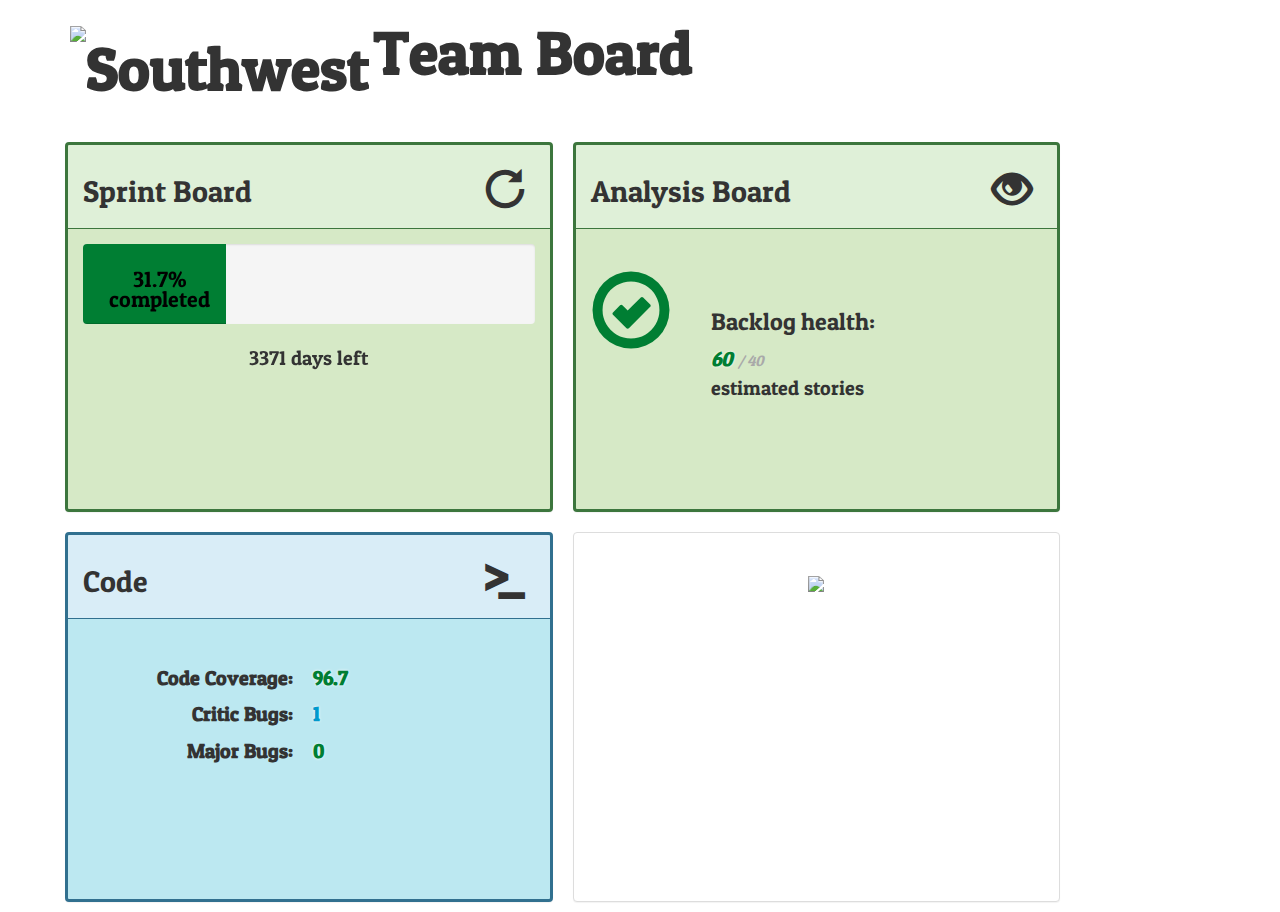
==== index.html @ 6104667a "doc: Update comments in code" ====
<!DOCTYPE html>
<html lang="en">

<head>
    <meta charset="UTF-8">
    <title>Team Board</title>
    <meta name="viewport" content="width=device-width, initial-scale=1">
    <link href="https://fonts.googleapis.com/css?family=Patua+One" rel="stylesheet">
    <link rel="stylesheet" href="css/bootstrap.min.css">
    <link rel="stylesheet" href="css/styles.css">
</head>

<!--TODO: * Do you want to handle this differently? -->
<body class="general-status" data-bind="css: {failed: isCritical(), danger: isBad(), ok: isOk(), success: isIdeal()}">
  <header class="container">
    <img src="img/logo.png" alt="Southwest" class="logo header-content">
    <h2 class="header-content">Team Board</h2>
  </header>

  <section class="container">
    <div class="row">

      <!-- SRINT PANEL -->
      <div id="" class="panel panel-default col-lg-5 col-md-5"
           data-bind="css: {'board-success': sprint.isExpectedProgress(), 'board-ok': sprint.isOKProgress(),
                                        'board-bad': sprint.isBadProgress(), 'board-in-danger': sprint.isInDangerProgress()}">
        <div data-bind="css: {'board-header-success': sprint.isExpectedProgress(), 'board-header-ok': sprint.isOKProgress(),
                                        'board-header-bad': sprint.isBadProgress(), 'board-header-in-danger': sprint.isInDangerProgress(),
                                        'panel-heading': sprint.isTooEarly()}">
            <h2>Sprint Board</h2>
            <i class="panel-heading-icon glyphicon glyphicon-repeat"></i>
        </div>
        <div class="panel-body">
          <div id="flip" class="flip-container">
            <div class="flipper">
              <div class="front">
                <div class="progress progress-big">
                      <div class="progress-bar progress-bar-big" role="progressbar" aria-valuenow="100" aria-valuemin="0" aria-valuemax="100"
                             data-bind="text: sprint.progress() + '% completed',
                                        style: { minWidth: sprint.progress() + '%' },
                                        css: {'ideal-progress': sprint.isExpectedProgress(), 'ok-progress': sprint.isOKProgress(),
                                        'bad-progress': sprint.isBadProgress(), 'danger-progress': sprint.isInDangerProgress()}">
                  </div>
                </div>
                <div class="days-left" data-bind="text: sprint.daysLeft() + ' days left'"></div>
              </div>


              <div class="back">
                  <!-- KO template to show a description list -->
                  <table class="table table-condensed" data-bind="foreach: sprint.stages">
                      <tr>
                          <td data-bind="text: $data.label"></td>
                          <td data-bind="text: $data.complexityPoints" class="metric"></td>
                      </tr>
                  </table>


              </div>

          </div>
        </div>
      </div>
    </div>

        <!-- ANALYSIS PANEL -->
        <div id="analysis" class="panel panel-default col-lg-5 col-md-5"
           data-bind="css: {'board-success': !analysis.failed(), 'board-in-danger': analysis.failed()}">
          <div data-bind="css: {'board-header-success': !analysis.failed(), 'board-header-in-danger': analysis.failed()}">
              <h2>Analysis Board</h2>
              <i class="panel-heading-icon glyphicon glyphicon-eye-open"></i>
          </div>
        <div class="panel-body analysis-content">
            <div class="analysis-status-icon">
                <span class="glyphicon glyphicon-ok-circle analysis-glyphicon text-ideal" data-bind="visible: !analysis.failed()"></span>
                <span class="glyphicon glyphicon-fire analysis-glyphicon text-in-danger" data-bind="visible: analysis.failed()"></span>
            </div>
            <div class="analysis-data">
                <h3>Backlog health:</h3>
                <em class="metric" data-bind="text: analysis.health(),
                    css: {'text-ideal': !analysis.failed(), 'text-in-danger': analysis.failed()}"></em>
                <em data-bind="text: ' / ' + analysis.healthBase, style: {color: 'darkgray', fontSize: '0.75em'}"></em>
                <p>estimated stories</p>
            </div>
        </div>
      </div>

        <!-- CODE PANEL -->
        <div id="code" class="panel panel-default col-lg-5 col-md-5"
           data-bind="css: {'board-success': code.isIdeal(), 'board-ok': code.isOk(),
                                        'board-bad': code.isBad(), 'board-in-danger': code.isInDanger()}">
          <div data-bind="css: {'board-header-success': code.isIdeal(), 'board-header-ok': code.isOk(),
                                        'board-header-bad': code.isBad(), 'board-header-in-danger': code.isInDanger()}">
              <h2>Code</h2>
              <i class="panel-heading-icon glyphicon glyphicon-console"></i>
          </div>
        <div class="panel-body">
            <dl class="dl-horizontal">
                <dt>Code Coverage: </dt>
                <dd class="metric" data-bind="text: code.coverage,
                       css: {'text-ideal': code.isIdeal('coverage'), 'text-ok': code.isOk('coverage'),
                               'text-bad': code.isBad('coverage'), 'text-in-danger': code.isInDanger('coverage')}">

                    <a class="glyphicon glyphicon-ok-circle"></a>
                </dd>

                <dt>Critic Bugs: </dt>
                <dd class="metric" data-bind="text: code.criticBugs,
                       css: {'text-ideal': code.isIdeal('critic'), 'text-ok': code.isOk('critic'),
                               'text-bad': code.isBad('critic'), 'text-in-danger': code.isInDanger('critic')}"></dd>

                <dt>Major Bugs: </dt>
                <dd class="metric" data-bind="text: code.majorBugs,
                       css: {'text-ideal': code.isIdeal('major'), 'text-ok': code.isOk('major'),
                               'text-bad': code.isBad('major'), 'text-in-danger': code.isInDanger('major')}" class=""></dd>

            </dl>
        </div>
      </div>

        <!-- TEAM PANEL -->
        <div id="team" class="panel panel-default col-lg-5 col-md-5"
             data-bind="css: {'board-success': code.isIdeal() && !analysis.failed() && sprint.isExpectedProgress(),
                              'board-ok': code.isOk() && !analysis.failed() && sprint.isOKProgress(),
                              'board-bad': code.isBad() || analysis.failed() || sprint.isBadProgress(),
                              'board-in-danger': code.isInDanger() || analysis.failed() || sprint.isInDangerProgress()}">
            <!--<div data-bind="css: {'board-header-success': code.isIdeal() && !analysis.failed() && sprint.isExpectedProgress(), -->
                                  <!--'board-header-ok': code.isOk() && !analysis.failed() && sprint.isOKProgress(),-->
                                  <!--'board-header-bad': code.isBad() || analysis.failed() || sprint.isBadProgress(), -->
                                  <!--'board-header-in-danger': code.isInDanger() || analysis.failed() || sprint.isInDangerProgress()}">-->
                <!--<h2></h2>-->
            <!--</div>-->
            <div class="panel-body team-panel">
                <!--TODO: * Supply team img -->
                <img src="http://lorempixel.com/300/300/">
            </div>
        </div>

    </div>
  </section>


  <script src="js/lib/jquery-3.1.1.min.js"></script>
  <script src="js/lib/bootstrap.min.js"></script>
  <script src="js/lib/knockout-3.4.1.js"></script>
  <script src="js/dummyContent.js"></script>
  <script src="js/app.js"></script>
</body>
</html>
---- css/styles.css ----
body {
    font-size: 2em;
    font-family: 'Patua One', cursive;
}

.logo {
  width: 100px;
}

header {
  width: 95%;
  margin: 20px auto;
}

.header-content {
  display: inline;
  font-size: 60px;
  font-weight: bold;
    text-shadow: 0px 1px 5px rgba(255, 255, 255, 1);
}

.panel-heading-icon {
    position: absolute;
    right: 25px;
    top: 25px;
    font-size: 2em;
}


.days-left {
  text-align: center;
}

.progress-big {
    height: 80px;
}

.table {
    margin-bottom: 0; /*remove Bootstrap's */
}


.progress-bar-big {
  padding-top: 25px;
  color: black;
  padding-left: 10px;
  font-size: 1.1em;
}

.panel {
  margin: 10px;
  padding: 0;
  height: 18.5em; /* at least flip panel must have a fixed heigh*/
}


table td {
    padding: 0.1em;
}

.metric {
    font-weight: bold;
    text-shadow: 0px 0px 3px rgba(255, 255, 255, 1);
}


.analysis-content {
    display: flex;
    align-items: baseline;
}

.analysis-status-icon {
    font-size: 4em;
    margin-right: 0.5em;
}

.analysis-glyphicon {
    top: 20px;
}

.glyphicon-fire {
    text-shadow: 2px -1px 6px rgba(89, 58, 0, 1);
}

dl {
    margin: 30px 50px 50px;
}

dt {
    margin-bottom: 8px;
}

.team-panel {
     text-align: center;
    margin: 20px;
}

/* Flipping through CSS adapted from:
    https://davidwalsh.name/css-flip
    https://codepen.io/darkwing/pen/bCali*/
.flip-container {
  -webkit-perspective: 1000;
  -moz-perspective: 1000;
  -o-perspective: 1000;
  perspective: 1000;
}

.flipping .flipper {
  -webkit-transform: rotateY(180deg);
  -moz-transform: rotateY(180deg);
  -o-transform: rotateY(180deg);
  transform: rotateY(180deg);
}

.flip-container, .front, .back {
  width: 100%;
  /*height: 13em;*/
}

.flipper {
  -webkit-transition: 2.0s;
  -webkit-transform-style: preserve-3d;
  -moz-transition: 2.0s;
  -moz-transform-style: preserve-3d;
  -o-transition: 2.0s;
  -o-transform-style: preserve-3d;
  transition: 2.0s;
  transform-style: preserve-3d;
  position: relative;
}

.front, .back {
  -webkit-backface-visibility: hidden;
  -moz-backface-visibility: hidden;
  -o-backface-visibility: hidden;
  backface-visibility: hidden;
  top: 0;
  left: 0;
}

.front {
  z-index: 2;
}

.back {
  -webkit-transform: rotateY(180deg);
  -moz-transform: rotateY(180deg);
  -o-transform: rotateY(180deg);
  transform: rotateY(180deg);
  position: absolute;
}


/* styles for boards when 'IN DANGER' */
.board-in-danger {
    background-color: #c77270;
    border: 3px solid #b94e4c;
    color: white;
}

.board-header-in-danger {
    background-color: #cb8e8d;
    padding: 10px 15px;
    border-bottom: 1px solid #b94e4c;
    border-top-left-radius: 3px;
    border-top-right-radius: 3px;
}

/* styles for boards when 'DOING BAD' */
.board-bad {
    background-color: #f3e28a;
    border: 3px solid #ddbd17;
    /*color: white;*/
}

.board-header-bad {
    background-color: #f6ebae;
    padding: 10px 15px;
    border-bottom: 1px solid #ddbd17;
    border-top-left-radius: 3px;
    border-top-right-radius: 3px;
}

/* styles for boards when 'DOING OK' */
.board-ok {
    background-color: #bce8f1;
    border: 3px solid #31708f;
}

.board-header-ok {
    background-color: #d9edf7;
    padding: 10px 15px;
    border-bottom: 1px solid #31708f;
    border-top-left-radius: 3px;
    border-top-right-radius: 3px;
}

/* styles for boards when 'DOING IDEAL' */
.board-success {
    background-color: #d6e9c6;
    border: 3px solid #3c763d;
}

.board-header-success {
    background-color: #dff0d8;
    padding: 10px 15px;
    border-bottom: 1px solid #3c763d;
    border-top-left-radius: 3px;
    border-top-right-radius: 3px;
}

/* style for sprint progress bar as per sprint status */

.ideal-progress {
    background-color: #007E33;
}

.ok-progress {
    background-color: #0099CC;
}

.bad-progress {
    background-color: #FF8800;
}

.danger-progress {
    background-color: #CC0000;
}

/* style to color code metrics as per their status */
.text-in-danger {
    color: #CC0000;
}

.text-bad {
    color: #FF8800;
}

.text-ok {
    color: #0099CC;
}

.text-ideal {
    color: #007E33;
}

/* Set up background as per general status */
.general-status {
    background-repeat: no-repeat;
    background-size: cover;
}

.success {
    background-image: url("../img/clouds-and-corn.jpg");
}

.ok {
    background-image: url("../img/cloudy-sky.jpg");
}

.danger {
    background-image: url("../img/storm-clouds.jpg");
}

.failed {
    background-image: url("../img/fork-lightning.jpg");
}
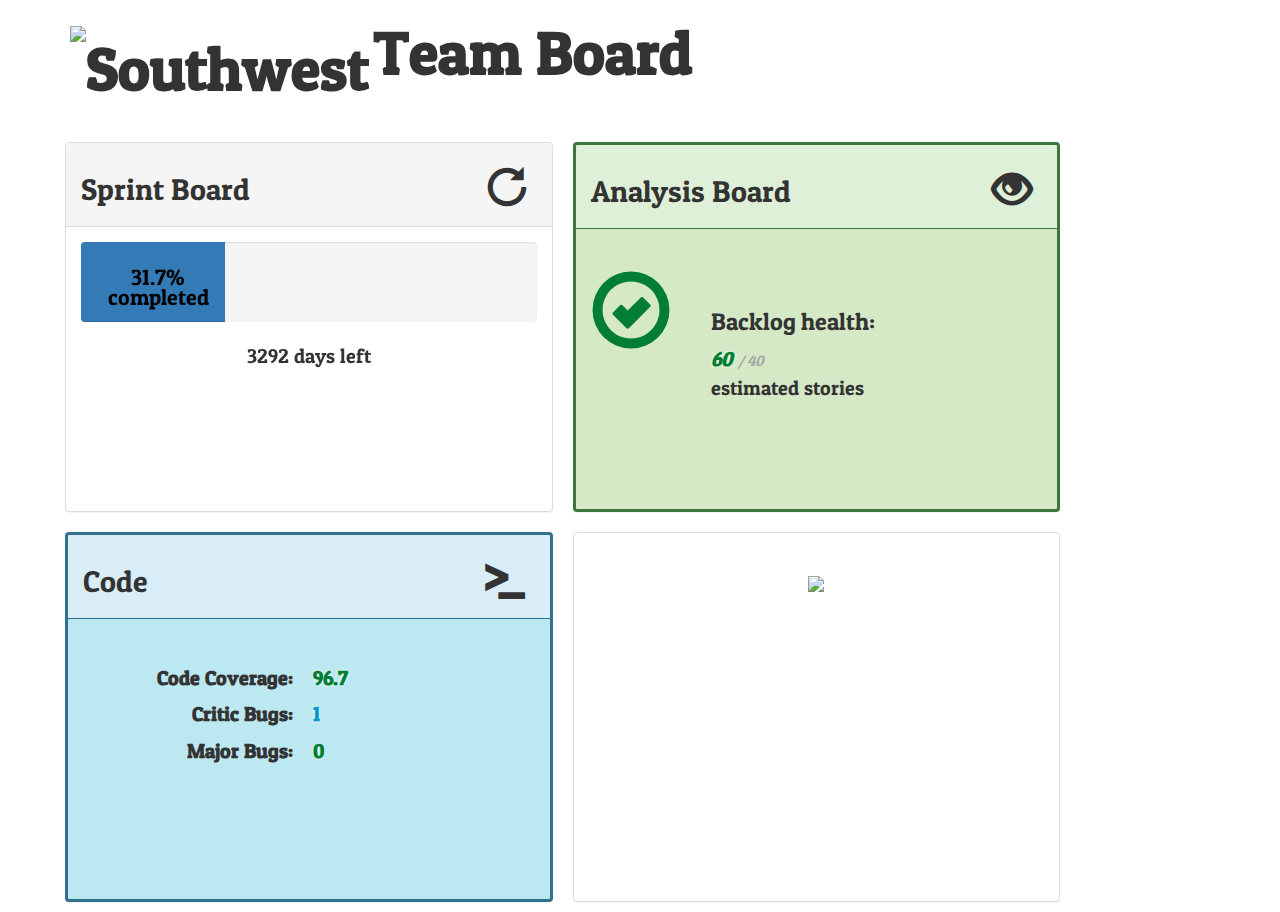
==== commit 5d5c7d39: "refactor: Extract classes to a classes.js file" ====
--- a/index.html
+++ b/index.html
@@ -144,6 +144,7 @@
   <script src="js/lib/bootstrap.min.js"></script>
   <script src="js/lib/knockout-3.4.1.js"></script>
   <script src="js/dummyContent.js"></script>
+  <script src="js/classes.js"></script>
   <script src="js/app.js"></script>
 </body>
 </html>
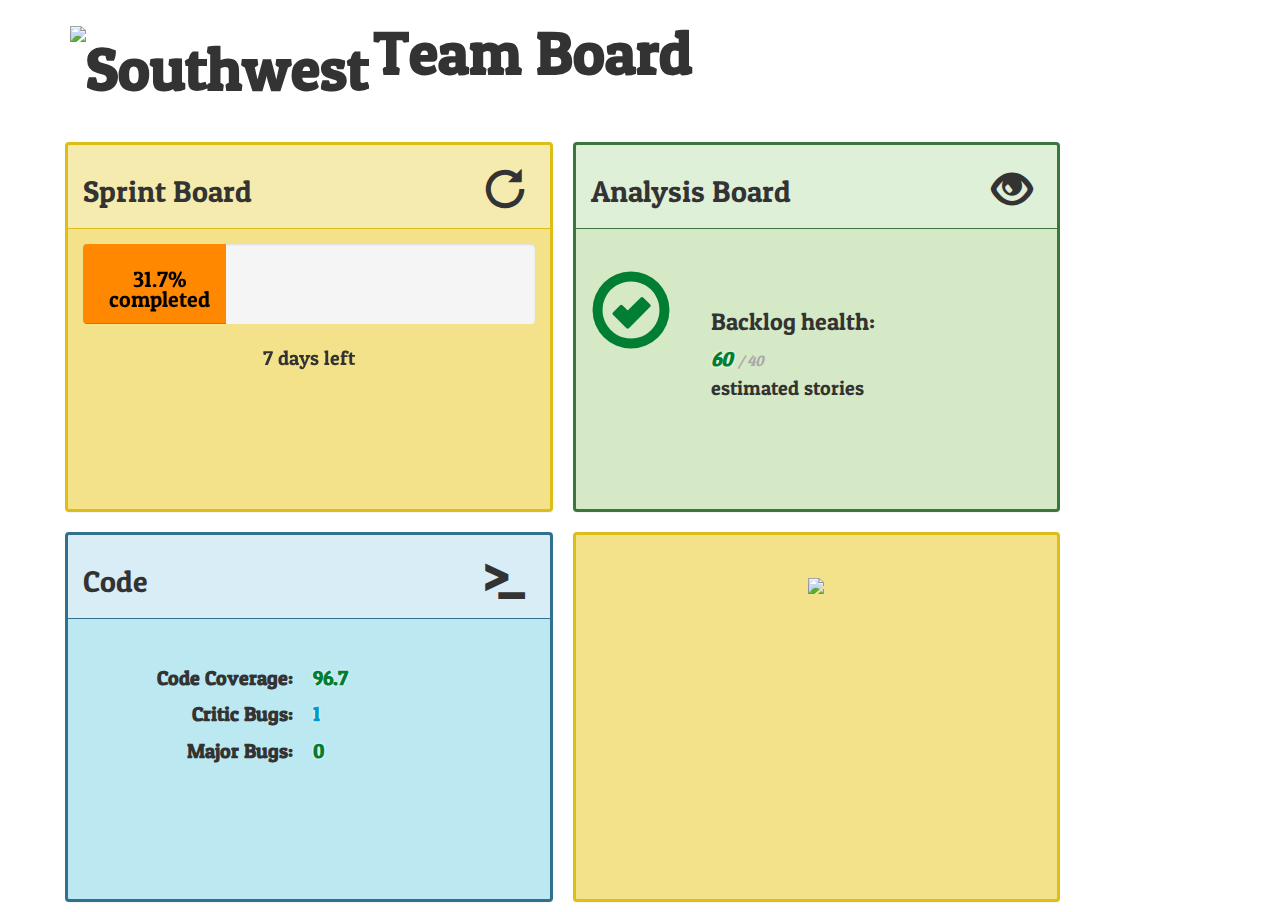
==== commit bd6734b8: "refactor: Add project stats in viewModel to projectStats obj" ====
--- a/index.html
+++ b/index.html
@@ -11,7 +11,7 @@
 </head>
 
 <!--TODO: * Do you want to handle this differently? -->
-<body class="general-status" data-bind="css: {failed: isCritical(), danger: isBad(), ok: isOk(), success: isIdeal()}">
+<body class="general-status" data-bind="css: {failed: projectStats.isCritical(), danger: projectStats.isBad(), ok: projectStats.isOk(), success: projectStats.isIdeal()}">
   <header class="container">
     <img src="img/logo.png" alt="Southwest" class="logo header-content">
     <h2 class="header-content">Team Board</h2>
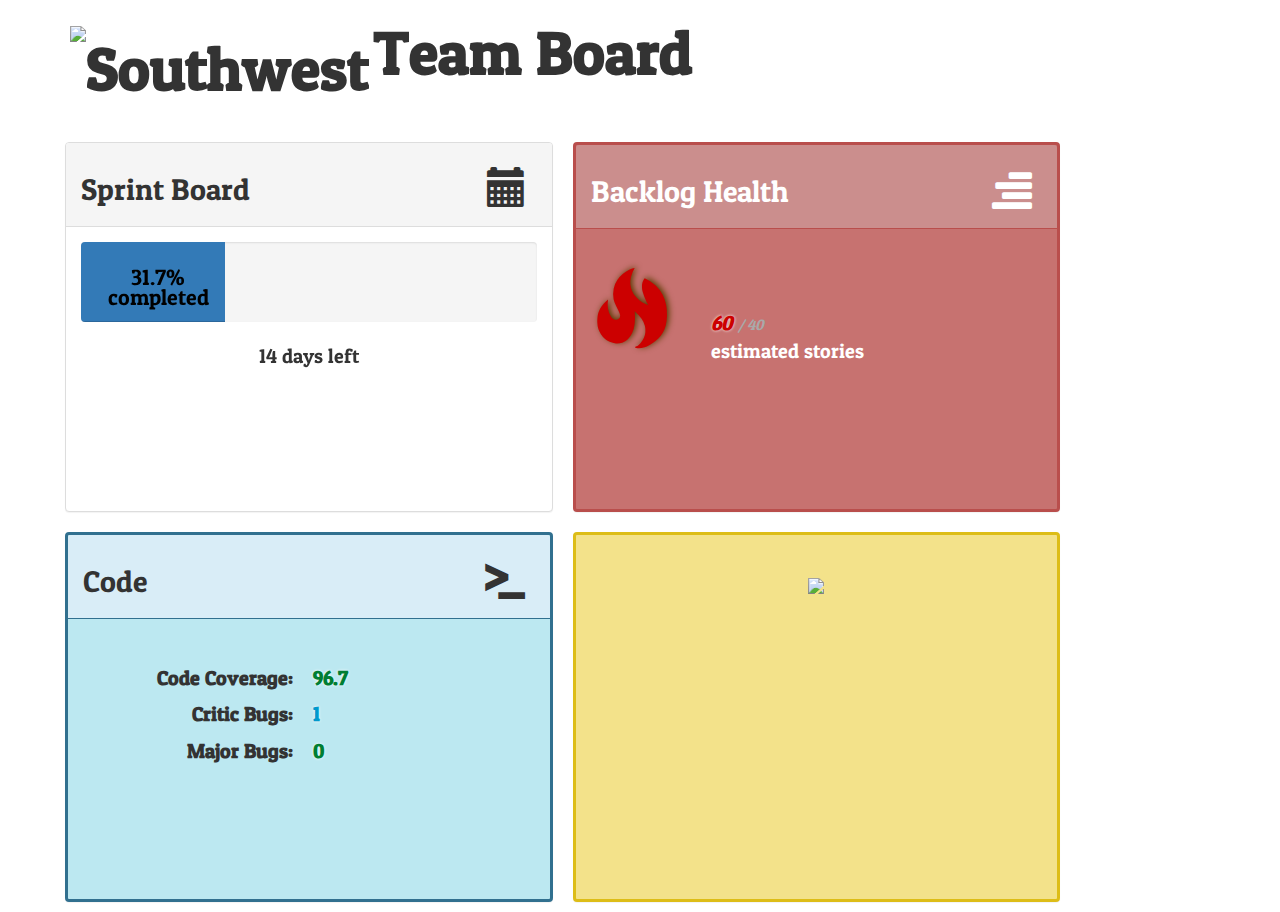
==== commit ff9fd0ae: "refactor: Change Analysis board title to Backlog." ====
--- a/index.html
+++ b/index.html
@@ -10,7 +10,6 @@
     <link rel="stylesheet" href="css/styles.css">
 </head>
 
-<!--TODO: * Do you want to handle this differently? -->
 <body class="general-status" data-bind="css: {failed: projectStats.isCritical(), danger: projectStats.isBad(), ok: projectStats.isOk(), success: projectStats.isIdeal()}">
   <header class="container">
     <img src="img/logo.png" alt="Southwest" class="logo header-content">
@@ -28,7 +27,7 @@
                                         'board-header-bad': sprint.isBadProgress(), 'board-header-in-danger': sprint.isInDangerProgress(),
                                         'panel-heading': sprint.isTooEarly()}">
             <h2>Sprint Board</h2>
-            <i class="panel-heading-icon glyphicon glyphicon-repeat"></i>
+            <i class="panel-heading-icon glyphicon glyphicon-calendar"></i>
         </div>
         <div class="panel-body">
           <div id="flip" class="flip-container">
@@ -67,8 +66,8 @@
         <div id="analysis" class="panel panel-default col-lg-5 col-md-5"
            data-bind="css: {'board-success': !analysis.failed(), 'board-in-danger': analysis.failed()}">
           <div data-bind="css: {'board-header-success': !analysis.failed(), 'board-header-in-danger': analysis.failed()}">
-              <h2>Analysis Board</h2>
-              <i class="panel-heading-icon glyphicon glyphicon-eye-open"></i>
+              <h2>Backlog Health</h2>
+              <i class="panel-heading-icon glyphicon glyphicon-align-right"></i>
           </div>
         <div class="panel-body analysis-content">
             <div class="analysis-status-icon">
@@ -76,7 +75,7 @@
                 <span class="glyphicon glyphicon-fire analysis-glyphicon text-in-danger" data-bind="visible: analysis.failed()"></span>
             </div>
             <div class="analysis-data">
-                <h3>Backlog health:</h3>
+                <!--TODO: Make 60/40 a huge number and give 40 a number that contrast better with red, maybe just transparency-->
                 <em class="metric" data-bind="text: analysis.health(),
                     css: {'text-ideal': !analysis.failed(), 'text-in-danger': analysis.failed()}"></em>
                 <em data-bind="text: ' / ' + analysis.healthBase, style: {color: 'darkgray', fontSize: '0.75em'}"></em>
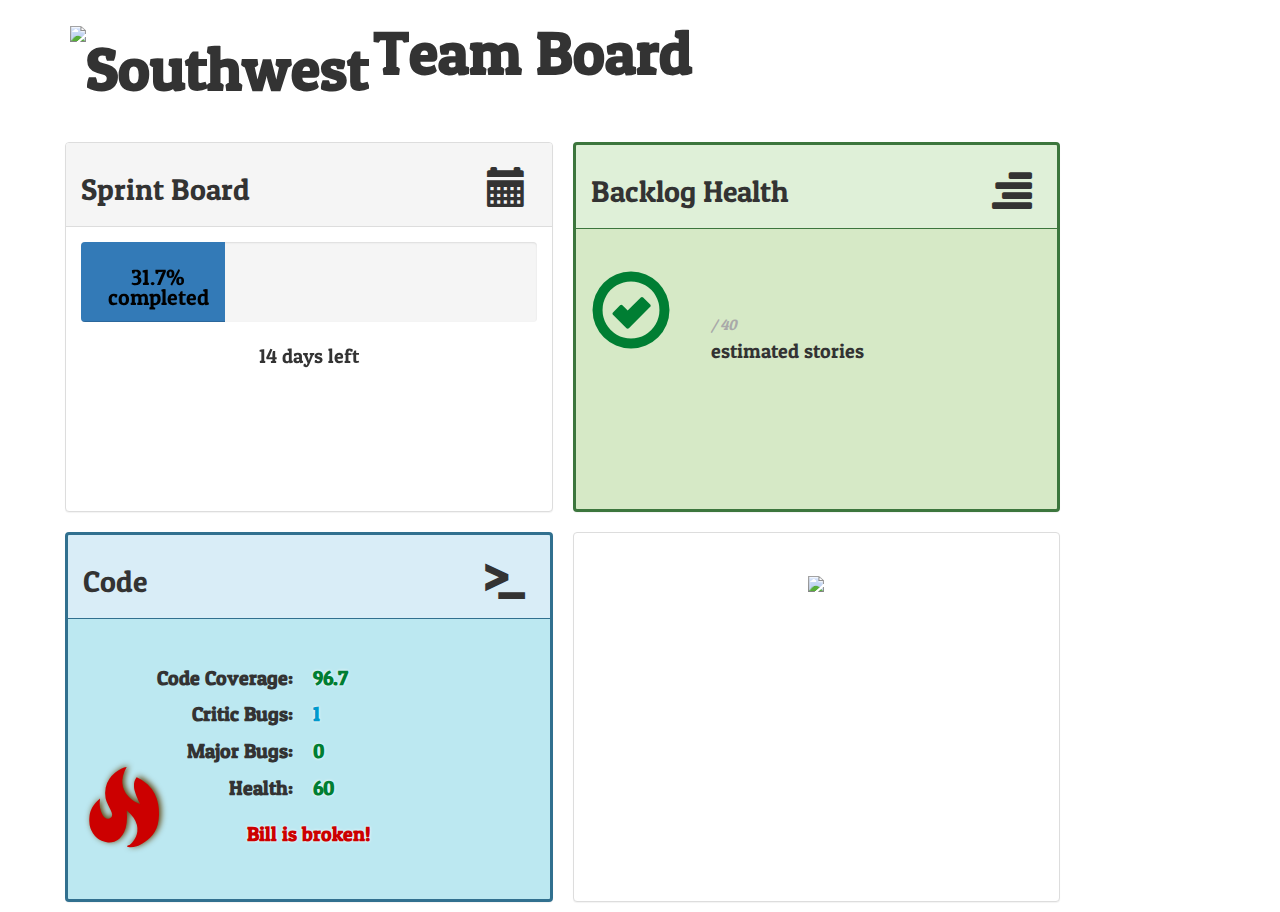
==== commit 7b7071b6: "refactor: Add health and failed property to html" ====
--- a/index.html
+++ b/index.html
@@ -113,7 +113,21 @@
                        css: {'text-ideal': code.isIdeal('major'), 'text-ok': code.isOk('major'),
                                'text-bad': code.isBad('major'), 'text-in-danger': code.isInDanger('major')}" class=""></dd>
 
+                <dt>Health: </dt>
+                <dd class="metric" data-bind="text: code.health,
+                       css: {'text-ideal': code.isIdeal('major'), 'text-ok': code.isOk('major'),
+                               'text-bad': code.isBad('major'), 'text-in-danger': code.isInDanger('major')}" class=""></dd>
+
             </dl>
+            <div class="bill-is-broken">
+                <p class="metric" data-bind="visible: code.failed(),
+                       css: {'text-ideal': !code.failed(), 'text-in-danger': code.failed()}" class="">Bill is broken!</p>
+            </div>
+            <div class="status-icon">
+                <span class="glyphicon glyphicon-ok-circle code-glyphicon text-ideal" data-bind="visible: !code.failed()"></span>
+                <span class="glyphicon glyphicon-fire code-glyphicon text-in-danger" data-bind="visible: code.failed()"></span>
+            </div>
+
         </div>
       </div>
 
--- a/css/styles.css
+++ b/css/styles.css
@@ -78,12 +78,18 @@
     top: 20px;
 }
 
+.code-glyphicon {
+    font-size: 4em;
+    position: absolute;
+    top: 235px;
+}
+
 .glyphicon-fire {
     text-shadow: 2px -1px 6px rgba(89, 58, 0, 1);
 }
 
 dl {
-    margin: 30px 50px 50px;
+    margin: 30px 50px 10px;
 }
 
 dt {
@@ -91,8 +97,12 @@
 }
 
 .team-panel {
-     text-align: center;
+    text-align: center;
     margin: 20px;
+}
+
+.bill-is-broken {
+    text-align: center;
 }
 
 /* Flipping through CSS adapted from:
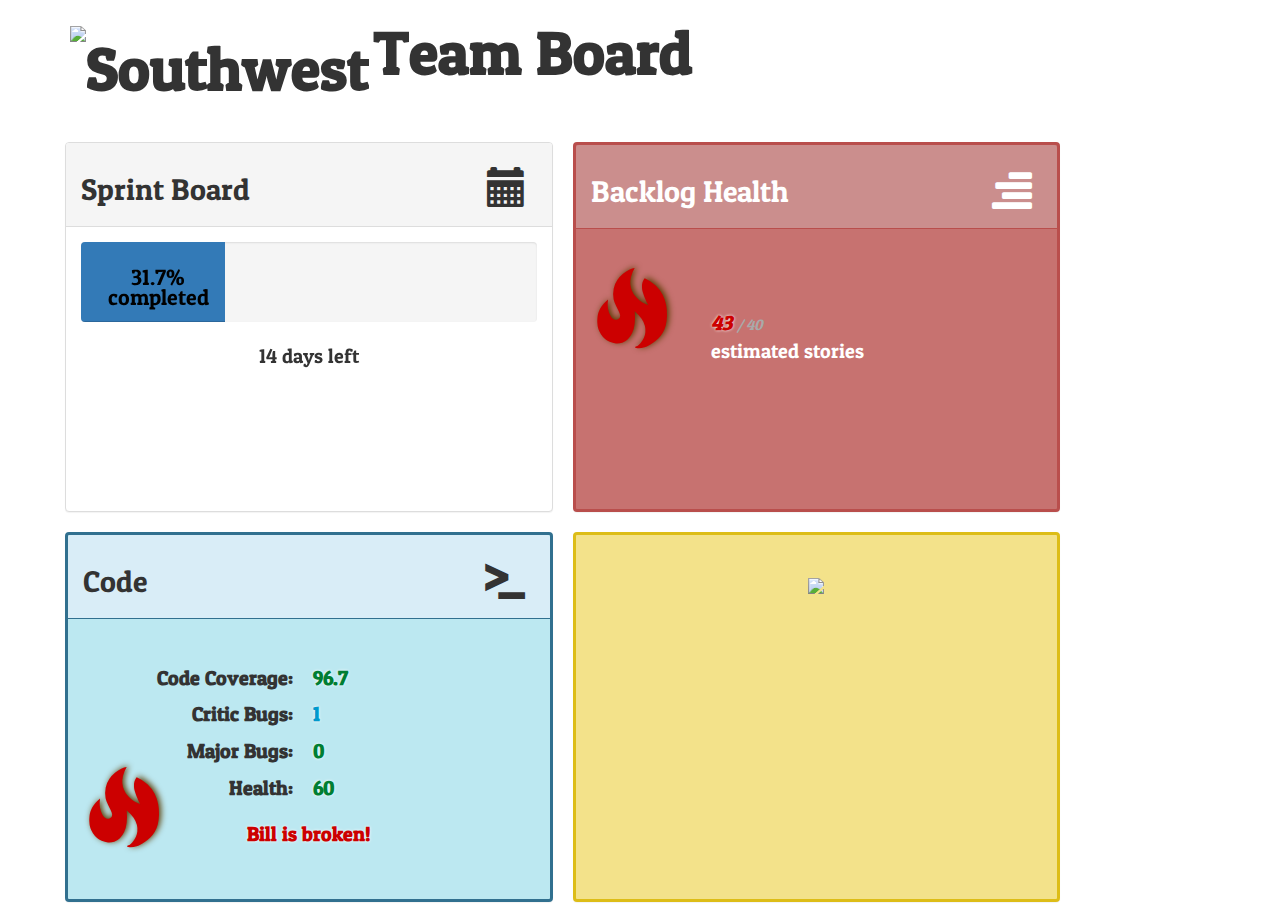
==== commit 647a6246: "refactor: Set 'pointsReadyToDev' as an Analysis's property." ====
--- a/index.html
+++ b/index.html
@@ -76,7 +76,7 @@
             </div>
             <div class="analysis-data">
                 <!--TODO: Make 60/40 a huge number and give 40 a number that contrast better with red, maybe just transparency-->
-                <em class="metric" data-bind="text: analysis.health(),
+                <em class="metric" data-bind="text: analysis.pointsReadyToDev,
                     css: {'text-ideal': !analysis.failed(), 'text-in-danger': analysis.failed()}"></em>
                 <em data-bind="text: ' / ' + analysis.healthBase, style: {color: 'darkgray', fontSize: '0.75em'}"></em>
                 <p>estimated stories</p>
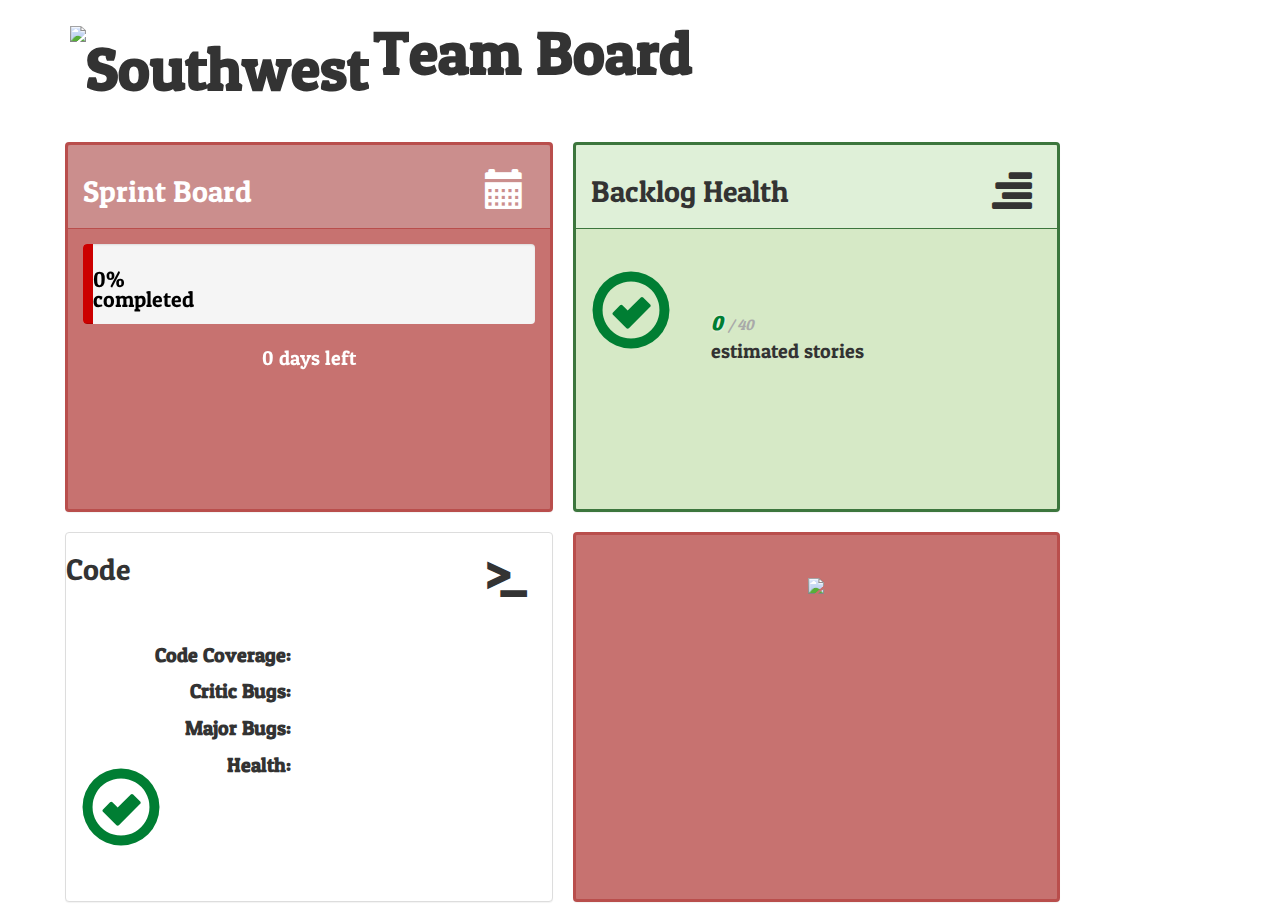
==== commit 7d3583e4: "refactor: Remove failed attribute from Analysis" ====
--- a/index.html
+++ b/index.html
@@ -64,20 +64,20 @@
 
         <!-- ANALYSIS PANEL -->
         <div id="analysis" class="panel panel-default col-lg-5 col-md-5"
-           data-bind="css: {'board-success': !analysis.failed(), 'board-in-danger': analysis.failed()}">
-          <div data-bind="css: {'board-header-success': !analysis.failed(), 'board-header-in-danger': analysis.failed()}">
+           data-bind="css: {'board-success': analysis.status() === 4, 'board-in-danger': analysis.status() === 3}"> <!-- TODO: change this css binding-->
+          <div data-bind="css: {'board-header-success': analysis.status() === 4, 'board-header-in-danger': analysis.status() === 3}">
               <h2>Backlog Health</h2>
               <i class="panel-heading-icon glyphicon glyphicon-align-right"></i>
           </div>
         <div class="panel-body analysis-content">
             <div class="analysis-status-icon">
-                <span class="glyphicon glyphicon-ok-circle analysis-glyphicon text-ideal" data-bind="visible: !analysis.failed()"></span>
-                <span class="glyphicon glyphicon-fire analysis-glyphicon text-in-danger" data-bind="visible: analysis.failed()"></span>
+                <span class="glyphicon glyphicon-ok-circle analysis-glyphicon text-ideal" data-bind="visible: analysis.status() === 4"></span> <!-- TODO: change icons and/or visibility crriteria -->
+                <span class="glyphicon glyphicon-fire analysis-glyphicon text-in-danger" data-bind="visible: analysis.status() === 3"></span>
             </div>
             <div class="analysis-data">
                 <!--TODO: Make 60/40 a huge number and give 40 a number that contrast better with red, maybe just transparency-->
                 <em class="metric" data-bind="text: analysis.pointsReadyToDev,
-                    css: {'text-ideal': !analysis.failed(), 'text-in-danger': analysis.failed()}"></em>
+                    css: {'text-ideal': analysis.status() === 4, 'text-in-danger': analysis.status() === 3}"></em> <!-- TODO: change bindings-->
                 <em data-bind="text: ' / ' + analysis.healthBase, style: {color: 'darkgray', fontSize: '0.75em'}"></em>
                 <p>estimated stories</p>
             </div>
@@ -132,11 +132,12 @@
       </div>
 
         <!-- TEAM PANEL -->
+        <!-- TODO: rethink analysis bindings -->
         <div id="team" class="panel panel-default col-lg-5 col-md-5"
-             data-bind="css: {'board-success': code.isIdeal() && !analysis.failed() && sprint.isExpectedProgress(),
-                              'board-ok': code.isOk() && !analysis.failed() && sprint.isOKProgress(),
-                              'board-bad': code.isBad() || analysis.failed() || sprint.isBadProgress(),
-                              'board-in-danger': code.isInDanger() || analysis.failed() || sprint.isInDangerProgress()}">
+             data-bind="css: {'board-success': code.isIdeal() && analysis.status() === 4 && sprint.isExpectedProgress(),
+                              'board-ok': code.isOk() &&  analysis.status() === 4 && sprint.isOKProgress(),
+                              'board-bad': code.isBad() ||  analysis.status() === 3 || sprint.isBadProgress(),
+                              'board-in-danger': code.isInDanger() ||  analysis.status() === 3 || sprint.isInDangerProgress()}">
             <!--<div data-bind="css: {'board-header-success': code.isIdeal() && !analysis.failed() && sprint.isExpectedProgress(), -->
                                   <!--'board-header-ok': code.isOk() && !analysis.failed() && sprint.isOKProgress(),-->
                                   <!--'board-header-bad': code.isBad() || analysis.failed() || sprint.isBadProgress(), -->
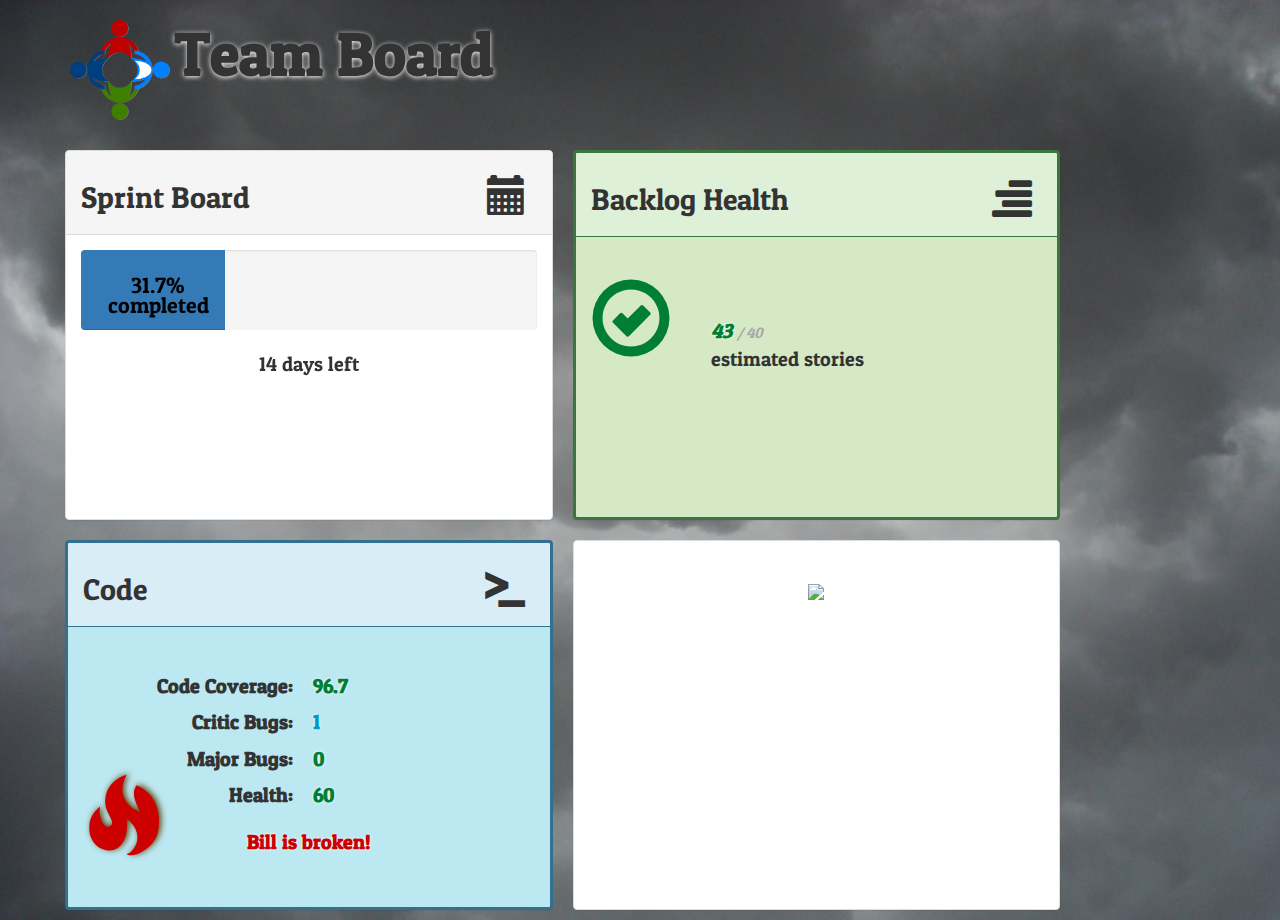
==== commit 0b0a2211: "style: Change logo image" ====
--- a/index.html
+++ b/index.html
@@ -12,7 +12,7 @@
 
 <body class="general-status" data-bind="css: {failed: projectStats.isCritical(), danger: projectStats.isBad(), ok: projectStats.isOk(), success: projectStats.isIdeal()}">
   <header class="container">
-    <img src="img/logo.png" alt="Southwest" class="logo header-content">
+    <img src="img/logo.png" alt="company logo" class="logo header-content">
     <h2 class="header-content">Team Board</h2>
   </header>
 
@@ -64,20 +64,20 @@
 
         <!-- ANALYSIS PANEL -->
         <div id="analysis" class="panel panel-default col-lg-5 col-md-5"
-           data-bind="css: {'board-success': analysis.status() === 4, 'board-in-danger': analysis.status() === 3}"> <!-- TODO: change this css binding-->
-          <div data-bind="css: {'board-header-success': analysis.status() === 4, 'board-header-in-danger': analysis.status() === 3}">
+           data-bind="css: {'board-success': !analysis.failed(), 'board-in-danger': analysis.failed()}">
+          <div data-bind="css: {'board-header-success': !analysis.failed(), 'board-header-in-danger': analysis.failed()}">
               <h2>Backlog Health</h2>
               <i class="panel-heading-icon glyphicon glyphicon-align-right"></i>
           </div>
         <div class="panel-body analysis-content">
             <div class="analysis-status-icon">
-                <span class="glyphicon glyphicon-ok-circle analysis-glyphicon text-ideal" data-bind="visible: analysis.status() === 4"></span> <!-- TODO: change icons and/or visibility crriteria -->
-                <span class="glyphicon glyphicon-fire analysis-glyphicon text-in-danger" data-bind="visible: analysis.status() === 3"></span>
+                <span class="glyphicon glyphicon-ok-circle analysis-glyphicon text-ideal" data-bind="visible: !analysis.failed()"></span>
+                <span class="glyphicon glyphicon-fire analysis-glyphicon text-in-danger" data-bind="visible: analysis.failed()"></span>
             </div>
             <div class="analysis-data">
                 <!--TODO: Make 60/40 a huge number and give 40 a number that contrast better with red, maybe just transparency-->
                 <em class="metric" data-bind="text: analysis.pointsReadyToDev,
-                    css: {'text-ideal': analysis.status() === 4, 'text-in-danger': analysis.status() === 3}"></em> <!-- TODO: change bindings-->
+                    css: {'text-ideal': !analysis.failed(), 'text-in-danger': analysis.failed()}"></em>
                 <em data-bind="text: ' / ' + analysis.healthBase, style: {color: 'darkgray', fontSize: '0.75em'}"></em>
                 <p>estimated stories</p>
             </div>
@@ -132,12 +132,11 @@
       </div>
 
         <!-- TEAM PANEL -->
-        <!-- TODO: rethink analysis bindings -->
         <div id="team" class="panel panel-default col-lg-5 col-md-5"
-             data-bind="css: {'board-success': code.isIdeal() && analysis.status() === 4 && sprint.isExpectedProgress(),
-                              'board-ok': code.isOk() &&  analysis.status() === 4 && sprint.isOKProgress(),
-                              'board-bad': code.isBad() ||  analysis.status() === 3 || sprint.isBadProgress(),
-                              'board-in-danger': code.isInDanger() ||  analysis.status() === 3 || sprint.isInDangerProgress()}">
+             data-bind="css: {'board-success': code.isIdeal() && !analysis.failed() && sprint.isExpectedProgress(),
+                              'board-ok': code.isOk() && !analysis.failed() && sprint.isOKProgress(),
+                              'board-bad': code.isBad() || analysis.failed() || sprint.isBadProgress(),
+                              'board-in-danger': code.isInDanger() || analysis.failed() || sprint.isInDangerProgress()}">
             <!--<div data-bind="css: {'board-header-success': code.isIdeal() && !analysis.failed() && sprint.isExpectedProgress(), -->
                                   <!--'board-header-ok': code.isOk() && !analysis.failed() && sprint.isOKProgress(),-->
                                   <!--'board-header-bad': code.isBad() || analysis.failed() || sprint.isBadProgress(), -->
